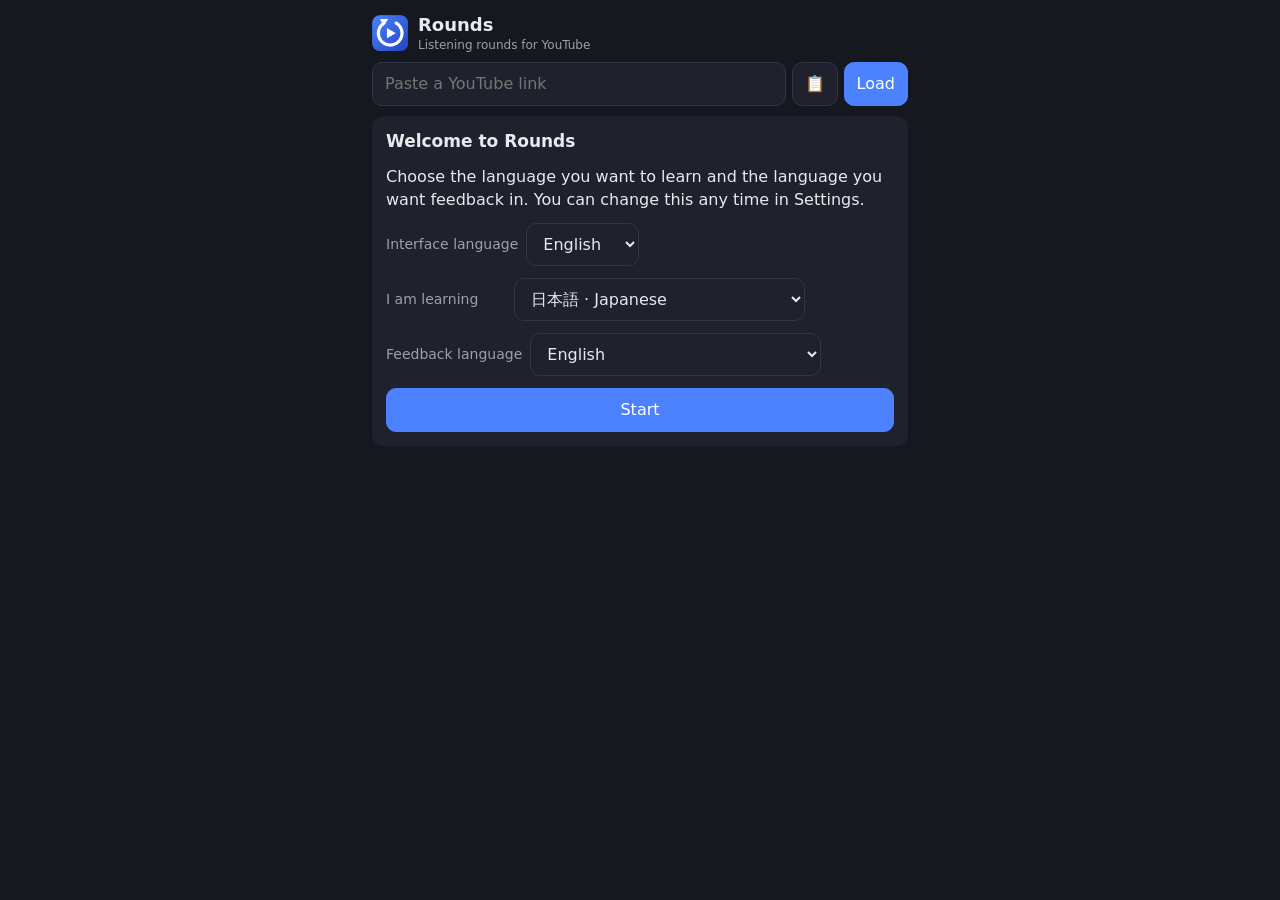
==== docs/index.html @ 229b4b72 "0.5.0: mobile web app (docs/, GitHub Pages), export/import in the extension Co-Authored-By: Claude S" ====
<!doctype html>
<html lang="en">
<head>
<meta charset="utf-8">
<meta name="viewport" content="width=device-width, initial-scale=1, viewport-fit=cover">
<meta name="theme-color" content="#16181f">
<link rel="manifest" href="manifest.webmanifest">
<link rel="apple-touch-icon" href="icons/icon180.png">
<link rel="icon" href="icons/icon128.png">
<title>Rounds</title>
<link rel="stylesheet" href="style.css">
</head>
<body>
<header>
  <img src="icons/icon128.png" alt="" width="36" height="36">
  <div><h1>Rounds</h1><div id="tagline"></div></div>
</header>
<form id="form" autocomplete="off">
  <input id="url" type="text" inputmode="url" autocapitalize="off" spellcheck="false">
  <button type="button" id="paste" title="Paste">📋</button>
  <button id="load" class="primary"></button>
</form>
<div id="player-wrap"><div id="player-host"></div></div>
<main id="ui"></main>
<script src="shared.js"></script>
<script src="core.js"></script>
<script src="app.js"></script>
</body>
</html>
---- docs/style.css ----
:root{--bg:#16181f;--bg2:#1f222c;--line:#323644;--fg:#e9eaee;--dim:#9aa0b0;--acc:#4c82ff}
*{box-sizing:border-box;-webkit-tap-highlight-color:transparent}
html,body{margin:0;background:var(--bg);color:var(--fg);font:16px/1.4 system-ui,sans-serif}
body{max-width:560px;margin:0 auto;padding:env(safe-area-inset-top) 12px calc(24px + env(safe-area-inset-bottom))}
header{display:flex;gap:10px;align-items:center;padding:12px 0 8px}
header h1{font-size:18px;margin:0}#tagline{color:var(--dim);font-size:12px}
#form{display:flex;gap:6px;margin-bottom:10px}
#url{flex:1;min-width:0}
input,select,textarea,button{font:inherit;color:var(--fg);background:var(--bg2);border:1px solid var(--line);border-radius:10px;padding:10px 12px}
button{cursor:pointer;min-height:44px}
button.primary{background:var(--acc);border-color:var(--acc);color:#fff}
button.on{background:var(--acc);border-color:var(--acc);color:#fff}
#player-wrap{display:none;position:sticky;top:0;z-index:5;background:#000;border-radius:10px;overflow:hidden;aspect-ratio:16/9;margin-bottom:10px}
#player-host,#player-host iframe,#player{width:100%;height:100%;border:0}
#ui{display:flex;flex-direction:column;gap:10px}
.rounds{display:grid;grid-template-columns:1fr 1fr;gap:8px}
.round{display:flex;flex-direction:column;align-items:flex-start;gap:2px;text-align:left}
.round span{font-size:13px;opacity:.8}
.transport{display:flex;gap:8px;flex-wrap:wrap}
.transport button{flex:1;min-width:56px}
.status{padding:10px 12px;background:var(--bg2);border-radius:10px;color:var(--dim);min-height:42px}
.list{display:flex;flex-direction:column;gap:6px}
.blk{position:relative;overflow:hidden;display:flex;justify-content:space-between;gap:8px;text-align:left}
.blk small{color:var(--dim);white-space:nowrap}.blk.on small{color:#dfe8ff}
.prog{position:absolute;left:0;bottom:0;height:3px;width:0;background:#fff;opacity:.85}
.clip{display:flex;gap:6px}.clip button:first-child{flex:1;text-align:left}
h2{margin:0;font-size:17px}h3{margin:10px 0 0;font-size:12px;letter-spacing:.06em;text-transform:uppercase;color:var(--dim)}
p{margin:0}.hint{color:var(--dim);font-size:13px}.warn{color:#ffb454;font-size:13px}.ok{color:#7ddc8a}
.card{display:flex;flex-direction:column;gap:12px;padding:14px;background:var(--bg2);border-radius:12px}
details{border:1px solid var(--line);border-radius:12px;padding:4px 12px}
summary{cursor:pointer;padding:10px 0;color:var(--dim)}
.sec{display:flex;flex-direction:column;gap:10px;padding-bottom:12px}
.row{display:flex;gap:8px;align-items:center;flex-wrap:wrap}.row>label{min-width:120px;color:var(--dim);font-size:14px}
.row input[type=number]{width:80px}.row select{max-width:100%}
textarea{width:100%;height:150px;font:13px monospace}
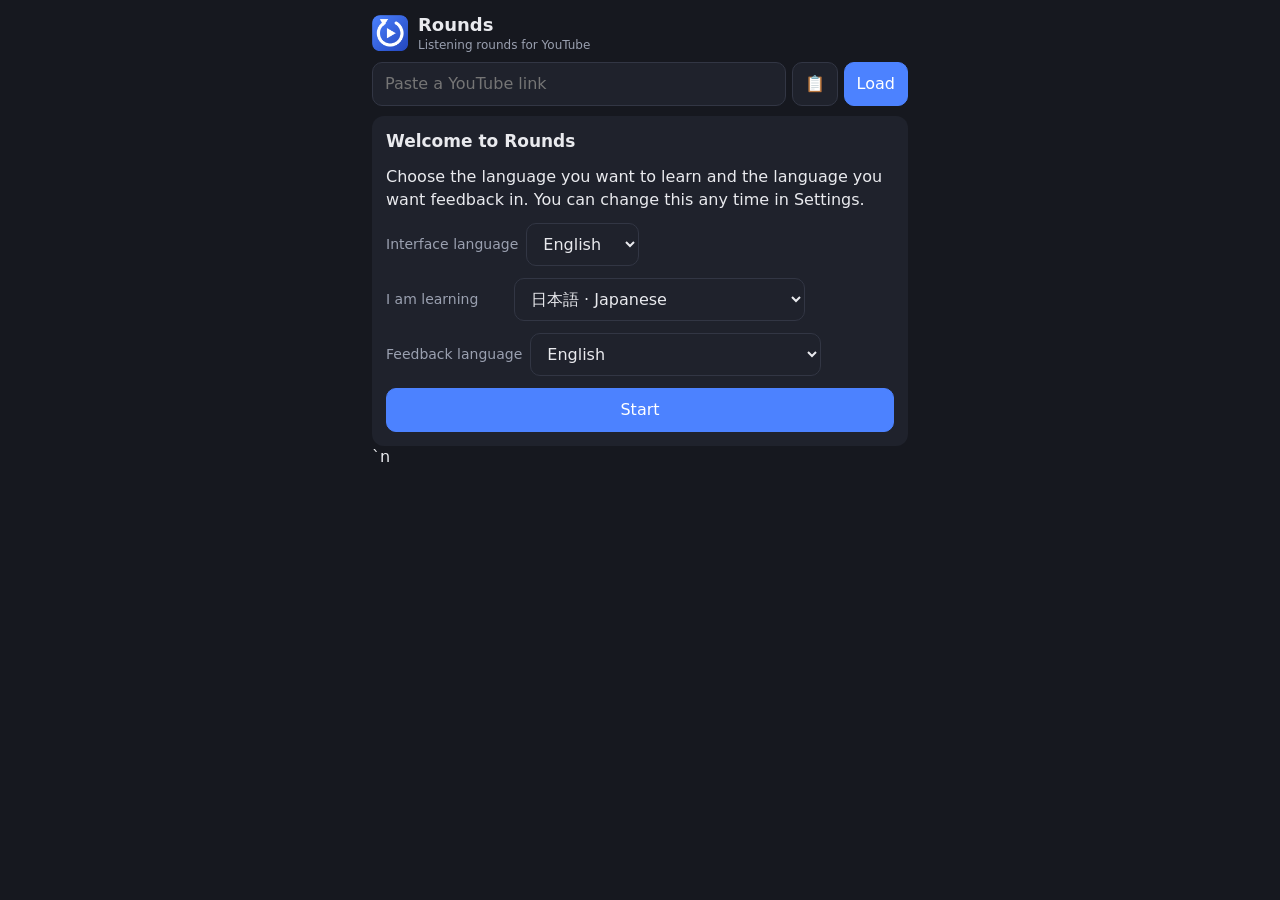
==== commit f4832841: "0.9.0: local player page in the extension, subtitle sync (manual, anchors, embedded reference, liste" ====
--- a/docs/index.html
+++ b/docs/index.html
@@ -20,10 +20,15 @@
   <button type="button" id="paste" title="Paste">📋</button>
   <button id="load" class="primary"></button>
 </form>
+<nav id="tabs" style="display:none"></nav>
 <div id="player-wrap"><div id="player-host"></div></div>
+<div id="local-wrap"><video id="lv" playsinline controls></video><div class="lbar" id="lbar-top"></div><div class="lbar" id="lbar-bottom"></div><div id="lsub"></div></div>
+<input id="lfile" type="file" multiple hidden accept="video/*,audio/*,.mkv,.srt,.vtt,.ass,.ssa">
 <main id="ui"></main>
 <script src="shared.js"></script>
 <script src="core.js"></script>
+<script src="subs.js"></script>
+<script src="embed.js"></script>`n<script src="sync.js"></script>
 <script src="app.js"></script>
 </body>
 </html>
--- a/docs/style.css
+++ b/docs/style.css
@@ -33,3 +33,19 @@
 .row{display:flex;gap:8px;align-items:center;flex-wrap:wrap}.row>label{min-width:120px;color:var(--dim);font-size:14px}
 .row input[type=number]{width:80px}.row select{max-width:100%}
 textarea{width:100%;height:150px;font:13px monospace}
+details details{margin-top:2px}
+details p b{color:var(--acc)}
+#tabs{gap:8px;margin-bottom:10px}#tabs button{flex:1}
+.hist{display:flex;gap:6px}.histbtn{flex:1;display:flex;gap:10px;align-items:center;text-align:left;padding:6px;min-width:0}
+.histbtn img{width:96px;aspect-ratio:16/9;object-fit:cover;border-radius:6px;background:#000;flex:none}
+.histtxt{display:flex;flex-direction:column;gap:2px;min-width:0}
+.histtxt b{font-weight:600;font-size:14px;display:-webkit-box;-webkit-line-clamp:2;-webkit-box-orient:vertical;overflow:hidden}
+.histtxt small{color:var(--dim)}
+#local-wrap{display:none;position:sticky;top:0;z-index:5;background:#000;border-radius:10px;overflow:hidden;aspect-ratio:16/9;margin-bottom:10px}
+#lv{width:100%;height:100%;background:#000}
+.lbar{position:absolute;left:0;right:0;background:#000;z-index:2;pointer-events:none;display:none}
+#lbar-top{top:0}#lbar-bottom{bottom:0}
+#lsub{position:absolute;left:4%;right:4%;bottom:12%;z-index:3;text-align:center;color:#fff;font-weight:600;font-size:clamp(14px,4.2vw,26px);line-height:1.3;text-shadow:0 0 4px #000,0 0 4px #000,1px 1px 2px #000;white-space:pre-line;pointer-events:none;display:none}
+.thumb-local{width:96px;aspect-ratio:16/9;display:flex;align-items:center;justify-content:center;font-size:26px;background:var(--bg);border-radius:6px;flex:none}
+.grow{flex:1;min-width:0}
+body.ext{max-width:980px}
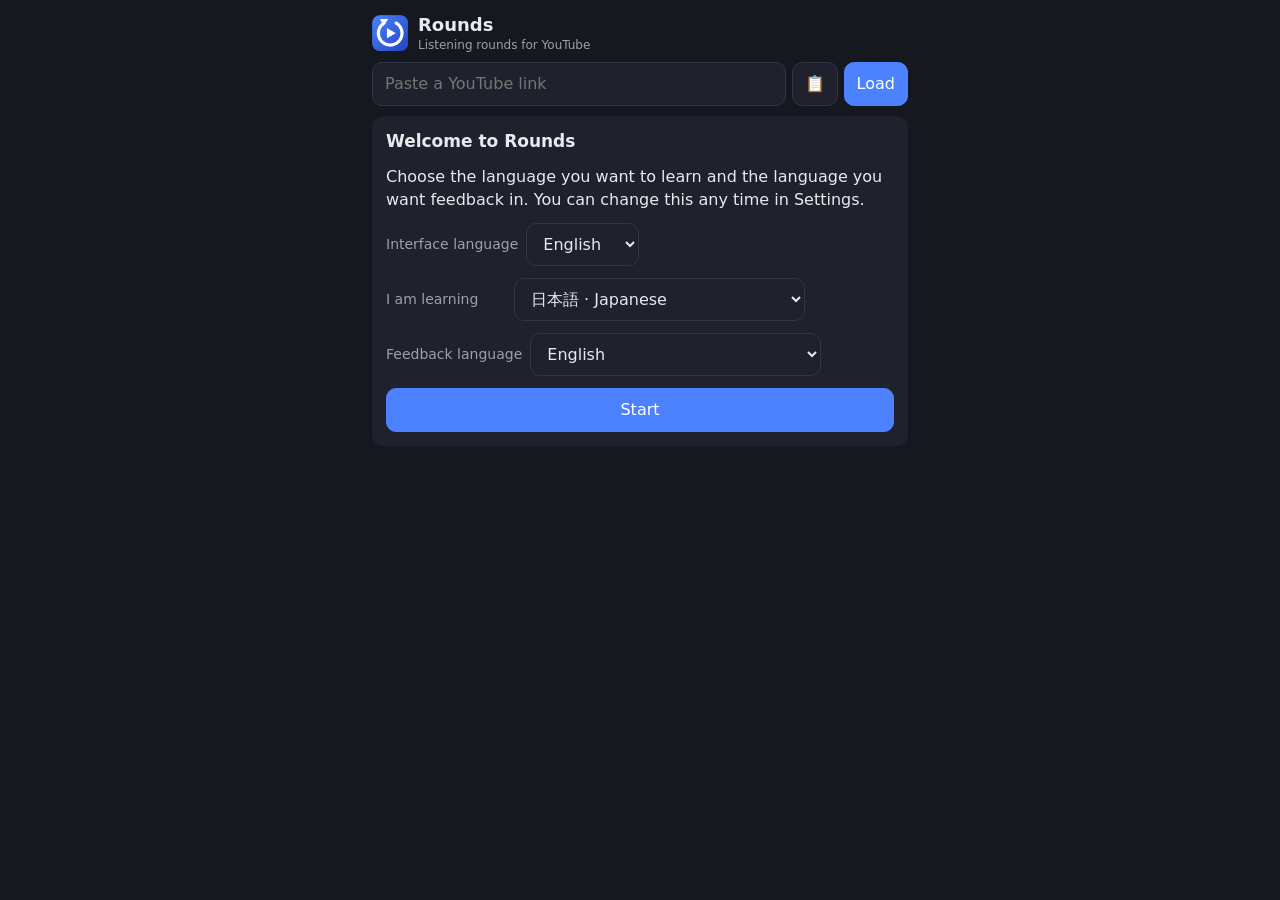
==== commit f4bfaba1: "0.9.1: remove stray text from script tags in index.html and local.html Co-Authored-By: Claude Sonnet" ====
--- a/docs/index.html
+++ b/docs/index.html
@@ -28,7 +28,8 @@
 <script src="shared.js"></script>
 <script src="core.js"></script>
 <script src="subs.js"></script>
-<script src="embed.js"></script>`n<script src="sync.js"></script>
+<script src="embed.js"></script>
+<script src="sync.js"></script>
 <script src="app.js"></script>
 </body>
 </html>
